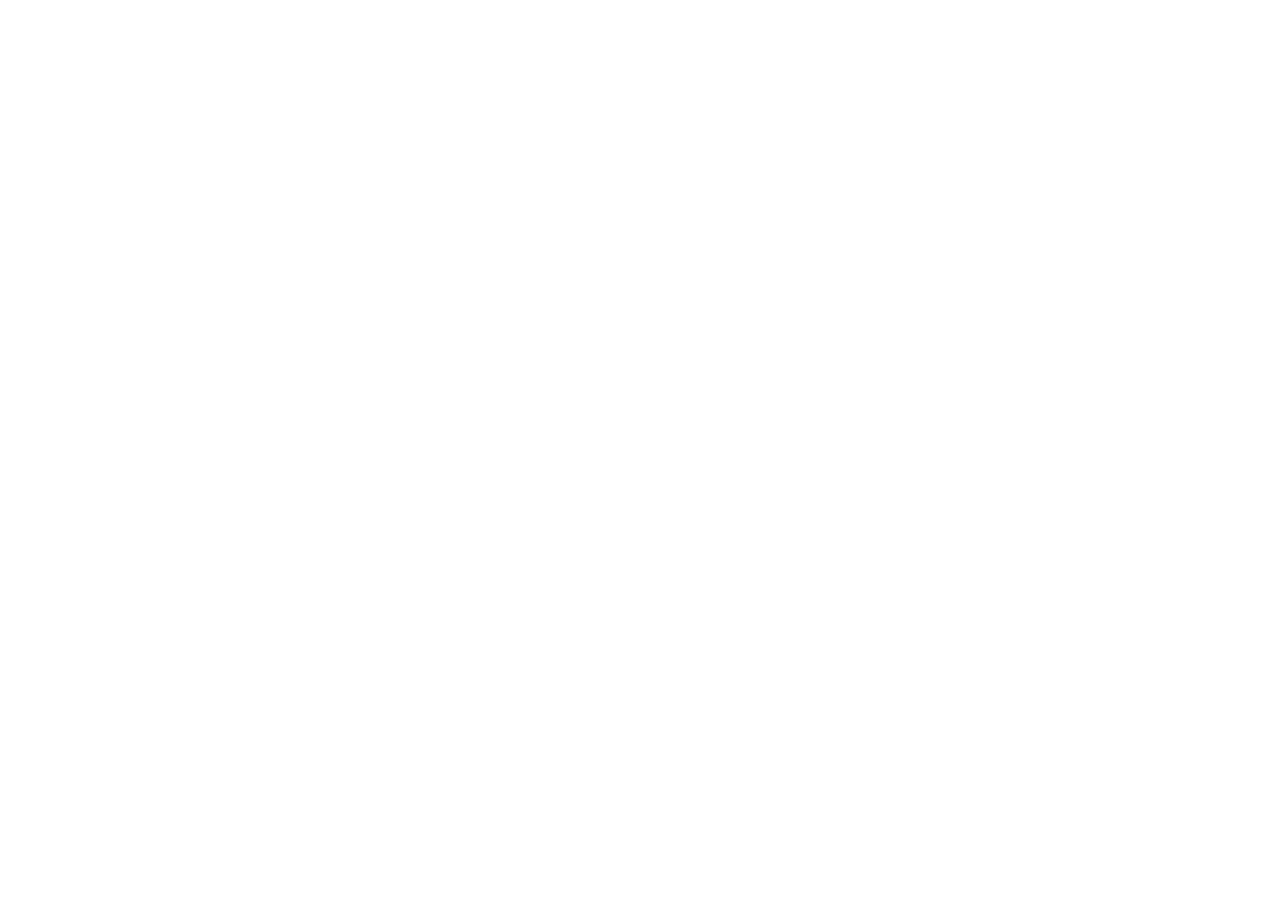
==== index.html @ d74f2154 "Initial commit" ====
<!DOCTYPE html>
<html lang="en">
  <head>
    <meta charset="UTF-8" />
    <link rel="icon" type="image/svg+xml" href="./client/assets/favicon.ico" />
    <meta name="viewport" content="width=device-width, initial-scale=1.0" />
    <title>project!</title>

    <link href="./styles/index.css" rel="stylesheet" />
  </head>
  <body></body>
</html>
---- styles/index.css ----
@import url("./something.css");
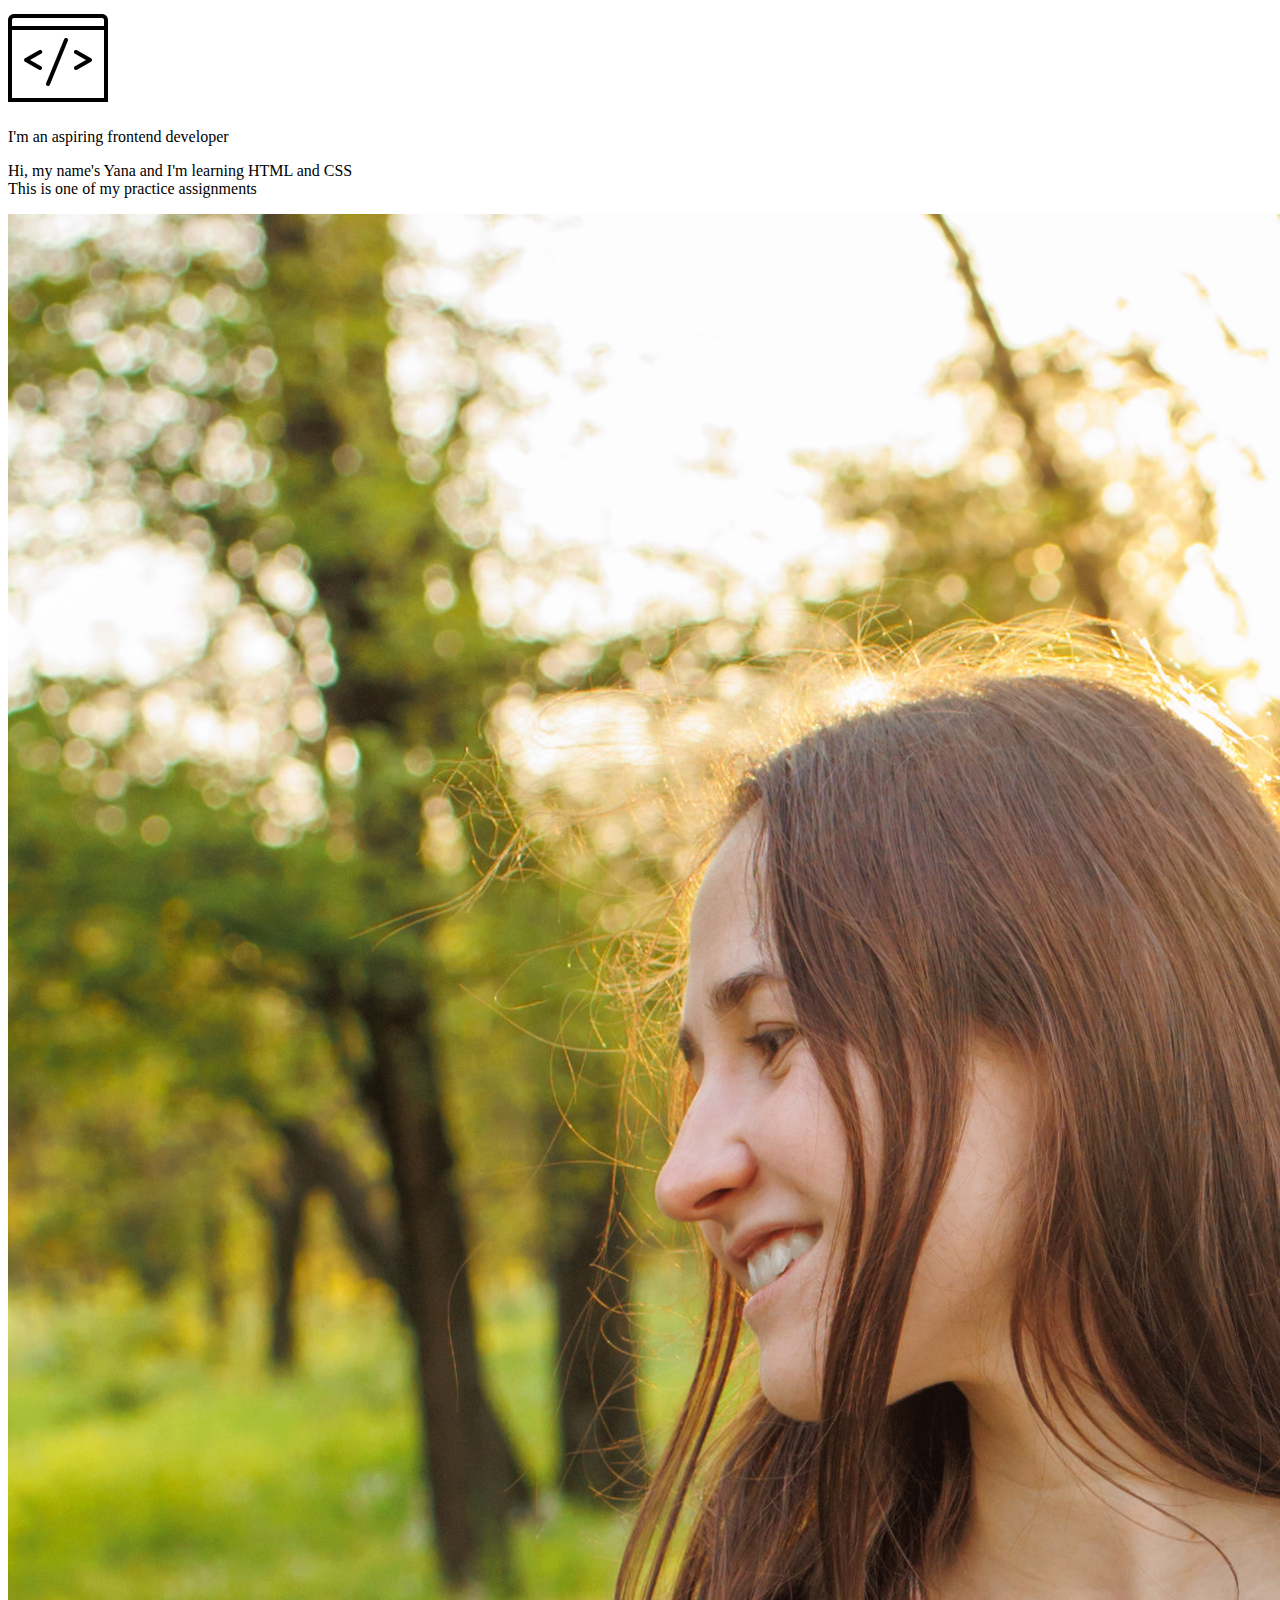
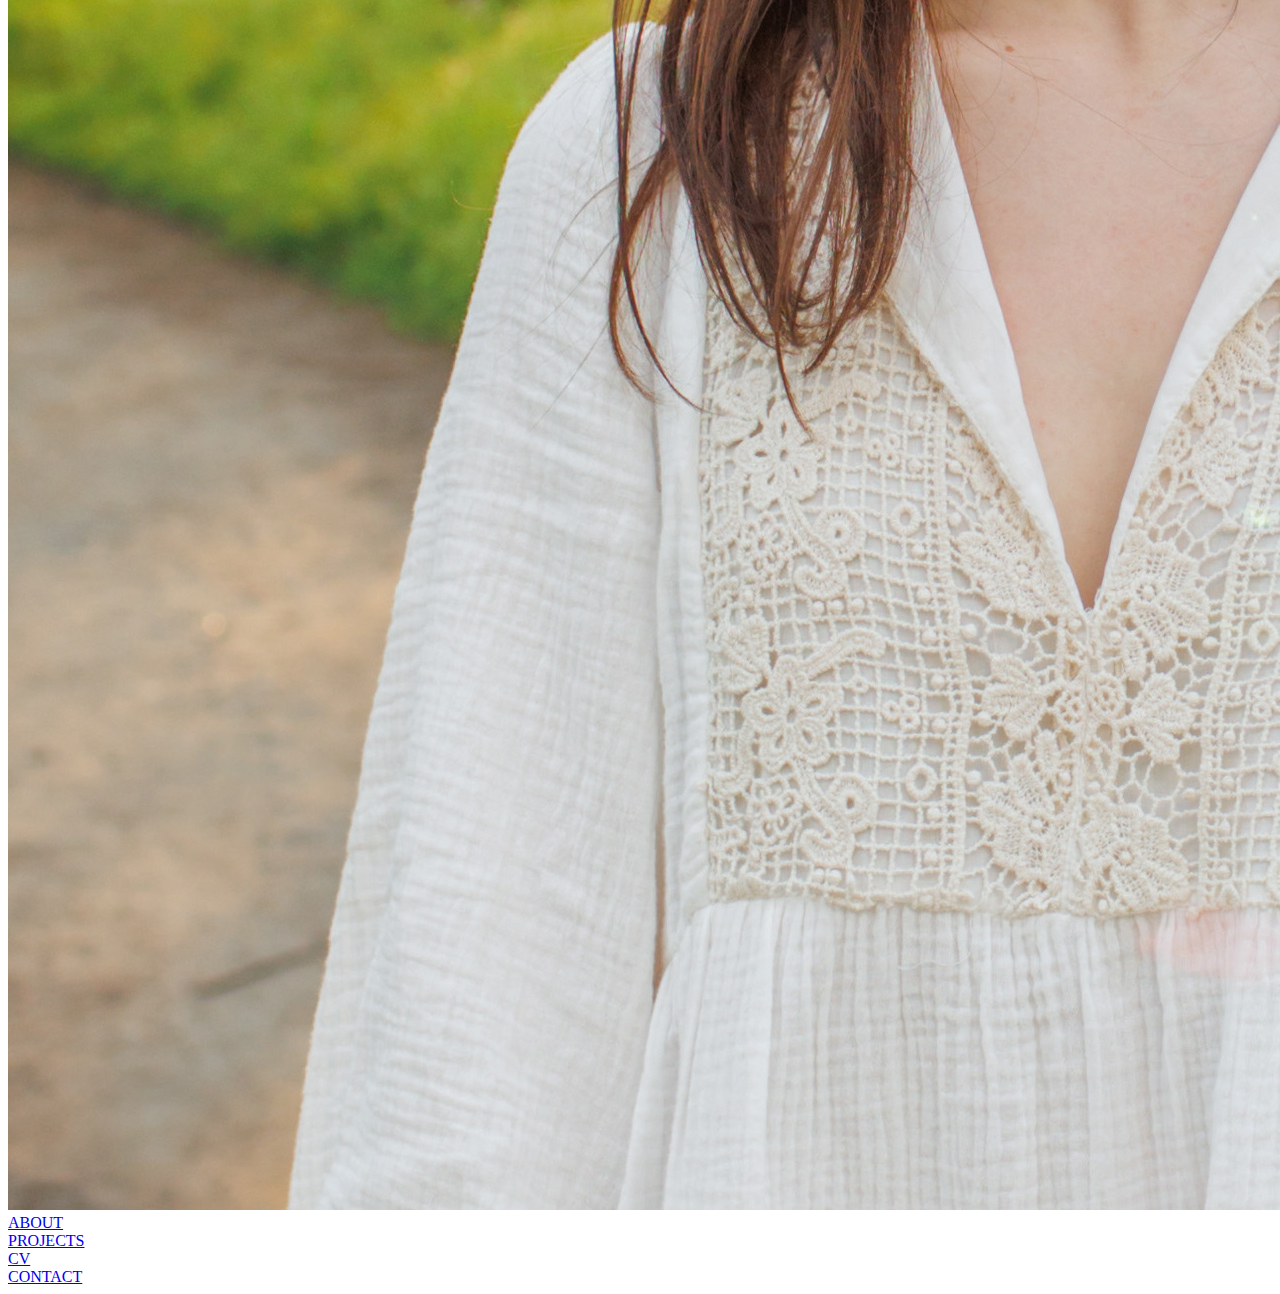
==== commit bb8d1e9b: "add new files and html for page home" ====
--- a/index.html
+++ b/index.html
@@ -4,9 +4,48 @@
     <meta charset="UTF-8" />
     <link rel="icon" type="image/svg+xml" href="./client/assets/favicon.ico" />
     <meta name="viewport" content="width=device-width, initial-scale=1.0" />
-    <title>project!</title>
-
+    <title>Portfolio</title>
     <link href="./styles/index.css" rel="stylesheet" />
   </head>
-  <body></body>
+
+  <body>
+    <header class="left-side">
+      <div class="container-logo">
+        <a href="./index.html"
+          ><img src="./img/logocode.png" alt="logo" class="logo"
+        /></a>
+      </div>
+      <p class="text">I'm an aspiring frontend developer</p>
+    </header>
+    <section class="descript">
+      <div>
+        <p>
+          Hi, my name's Yana and I'm learning HTML and CSS <br />
+          This is one of my practice assignments
+        </p>
+      </div>
+    </section>
+
+    <section class="right-side">
+      <div class="main-photo">
+        <img src="./img/mainphoto.jpg" alt="photo" />
+      </div>
+      <div class="navigation">
+        <div class="navbar">
+          <div class="about">
+            <a href="./pages/about.html">ABOUT</a>
+          </div>
+          <div class="projects">
+            <a href="./pages/projects.html">PROJECTS</a>
+          </div>
+          <div class="cv">
+            <a href="./pages/cv.html">CV</a>
+          </div>
+          <div class="contact">
+            <a href="./pages/contact.html">CONTACT</a>
+          </div>
+        </div>
+      </div>
+    </section>
+  </body>
 </html>
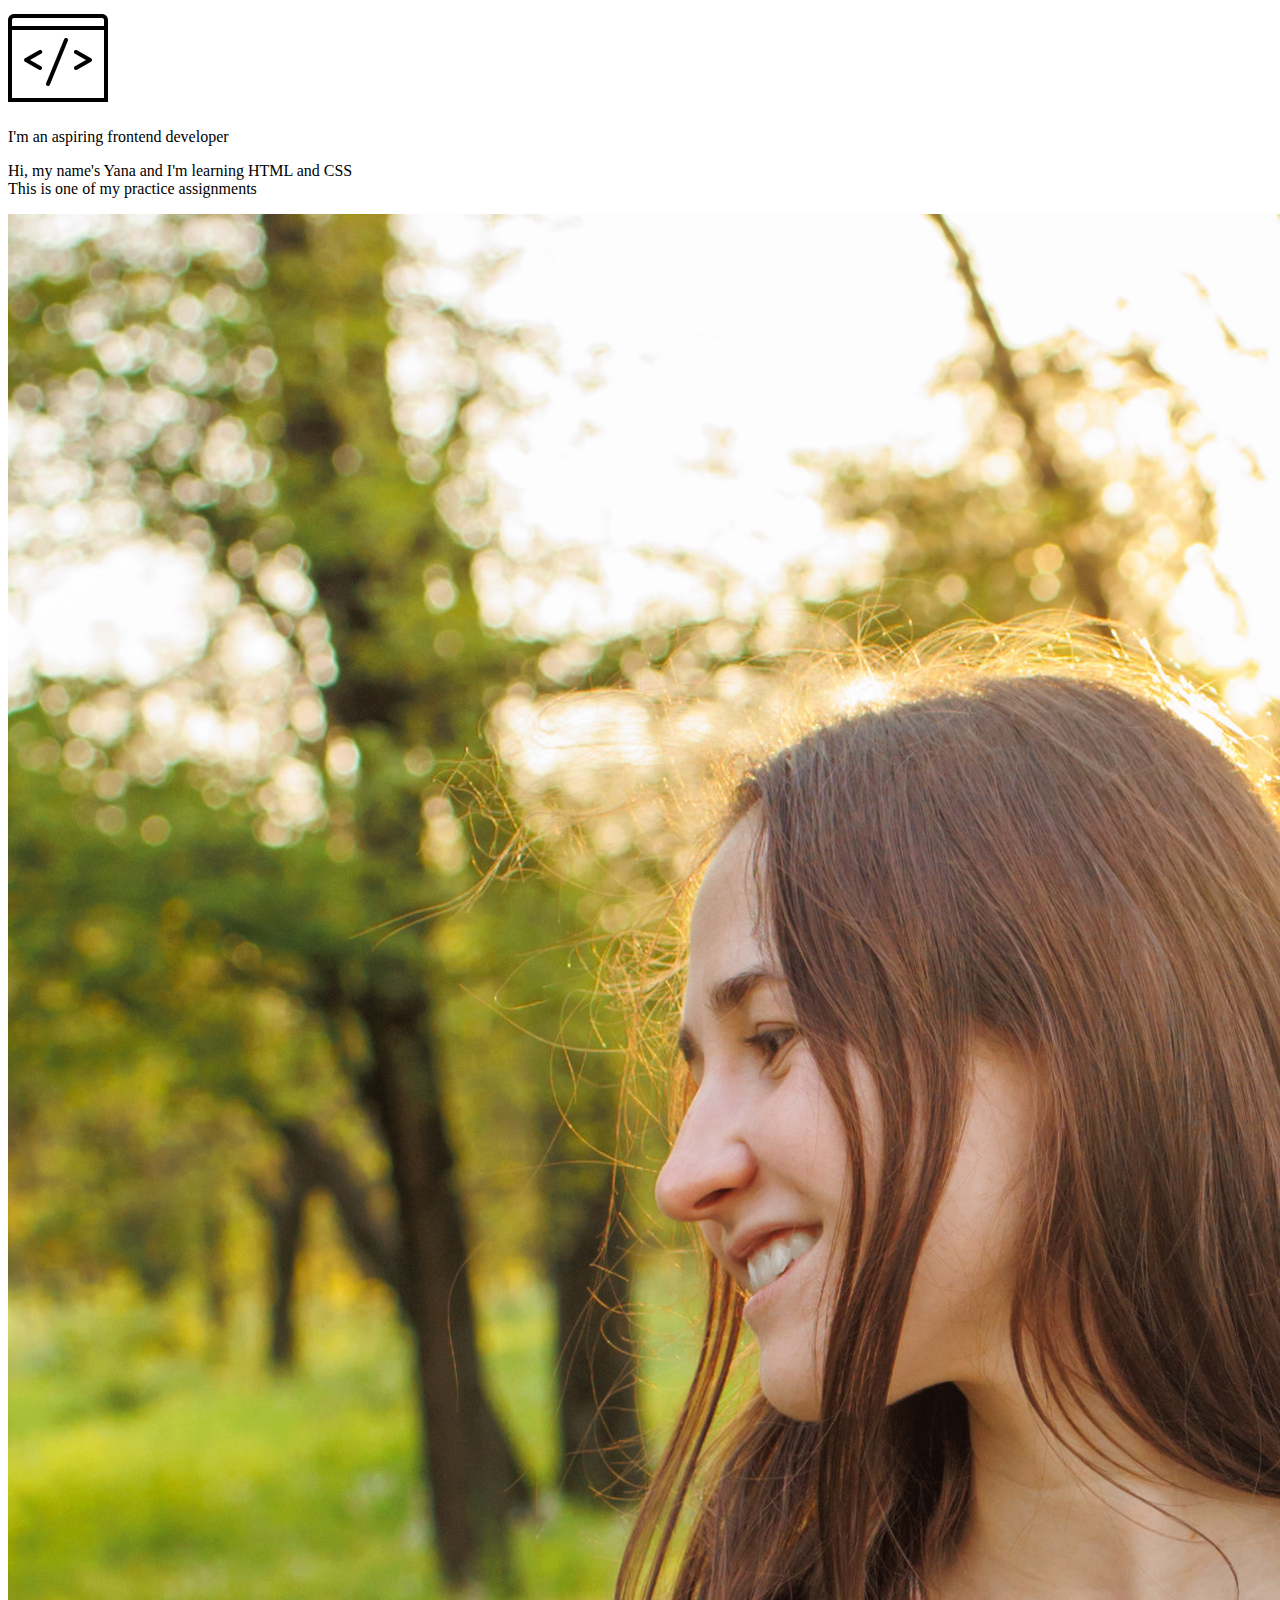
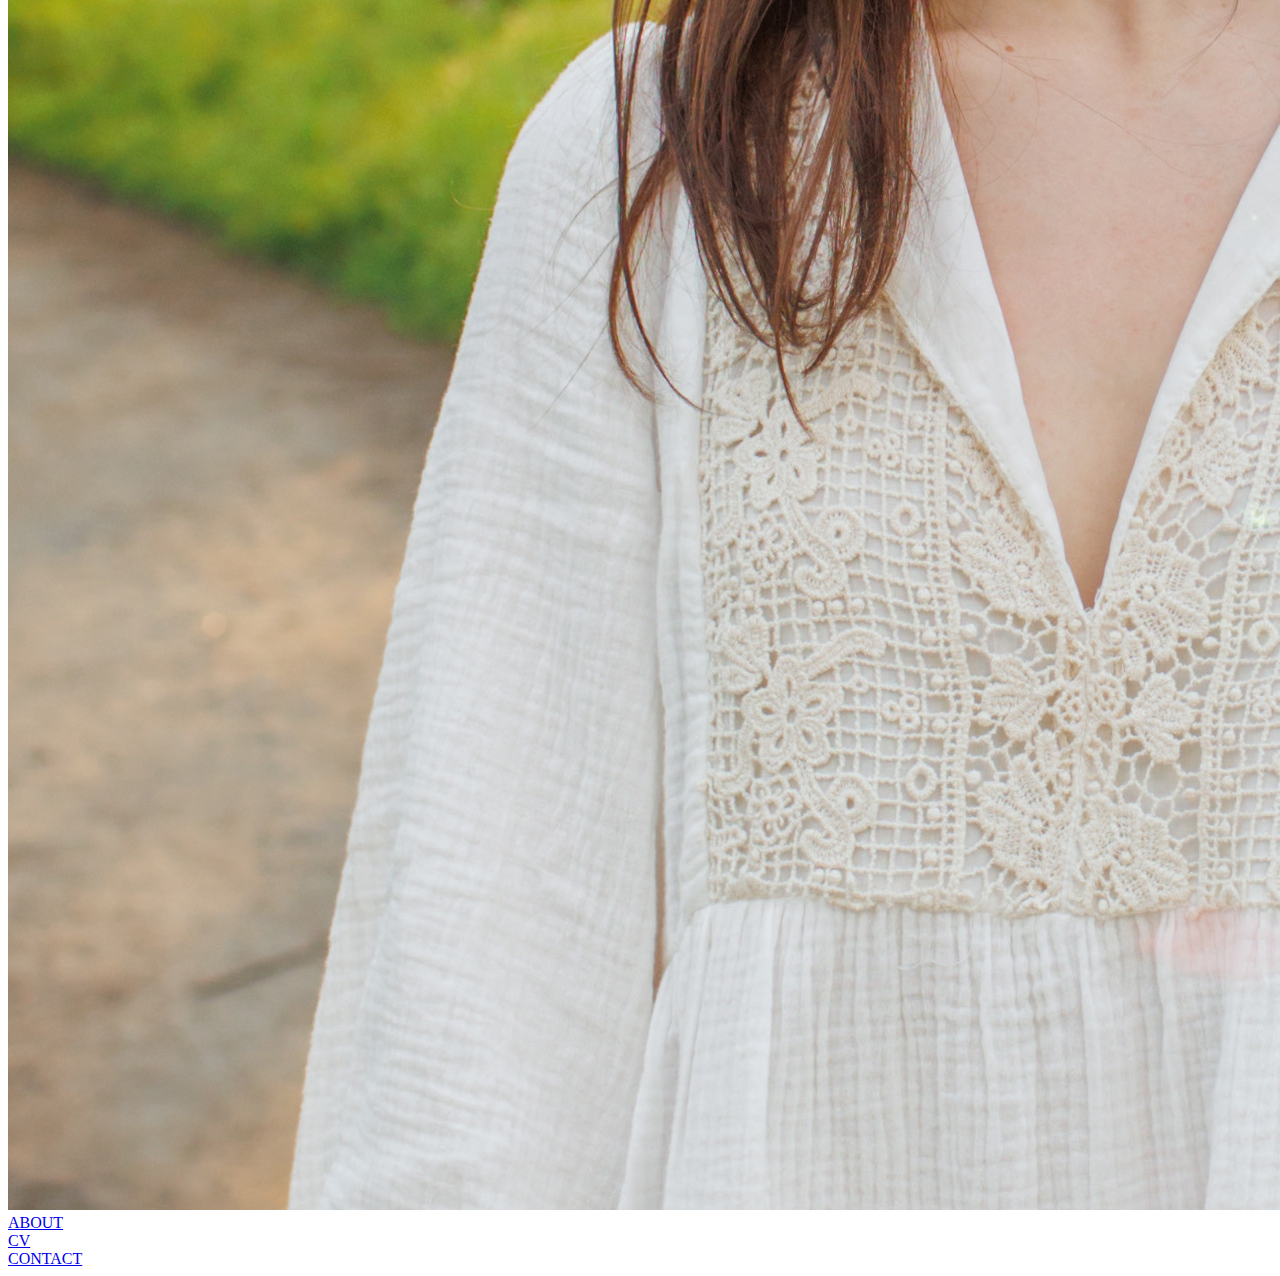
==== commit 61c310e5: "add new changes" ====
--- a/index.html
+++ b/index.html
@@ -35,9 +35,11 @@
           <div class="about">
             <a href="./pages/about.html">ABOUT</a>
           </div>
+          <!--
           <div class="projects">
             <a href="./pages/projects.html">PROJECTS</a>
           </div>
+          -->
           <div class="cv">
             <a href="./pages/cv.html">CV</a>
           </div>
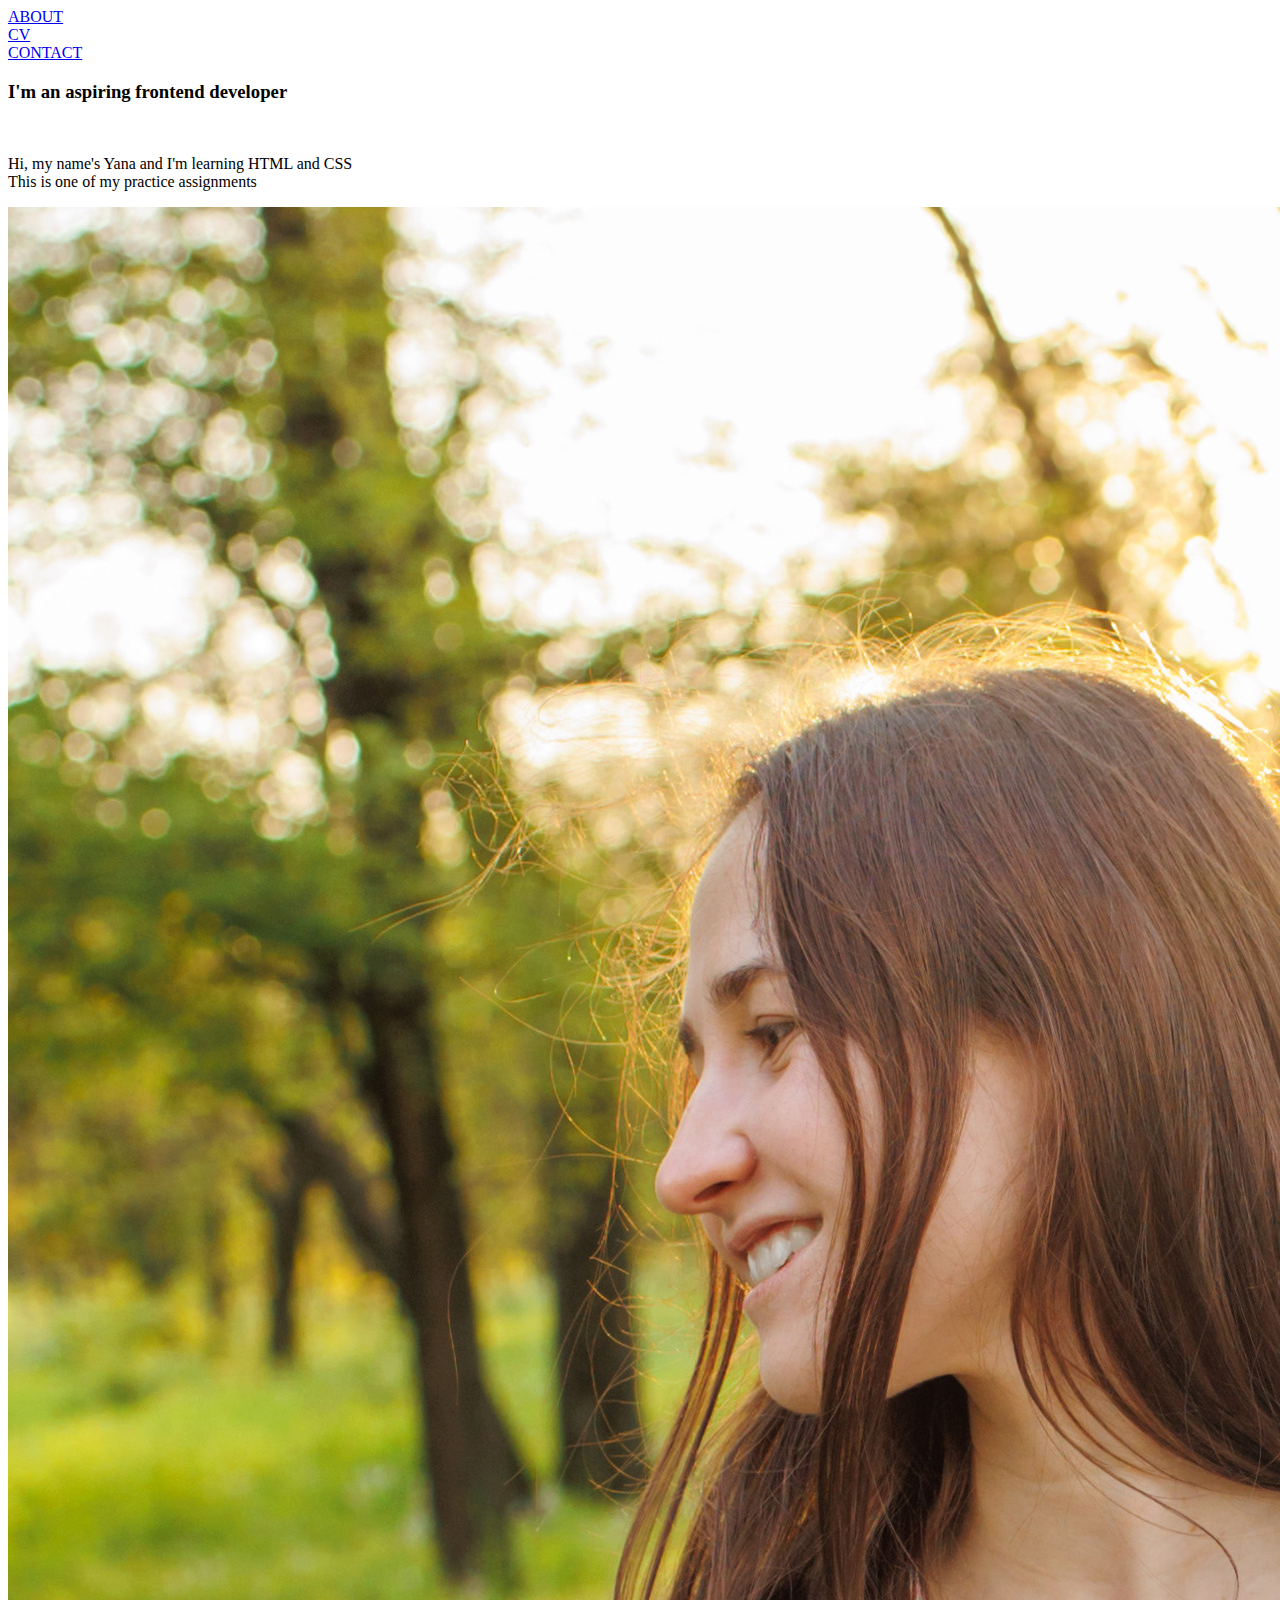
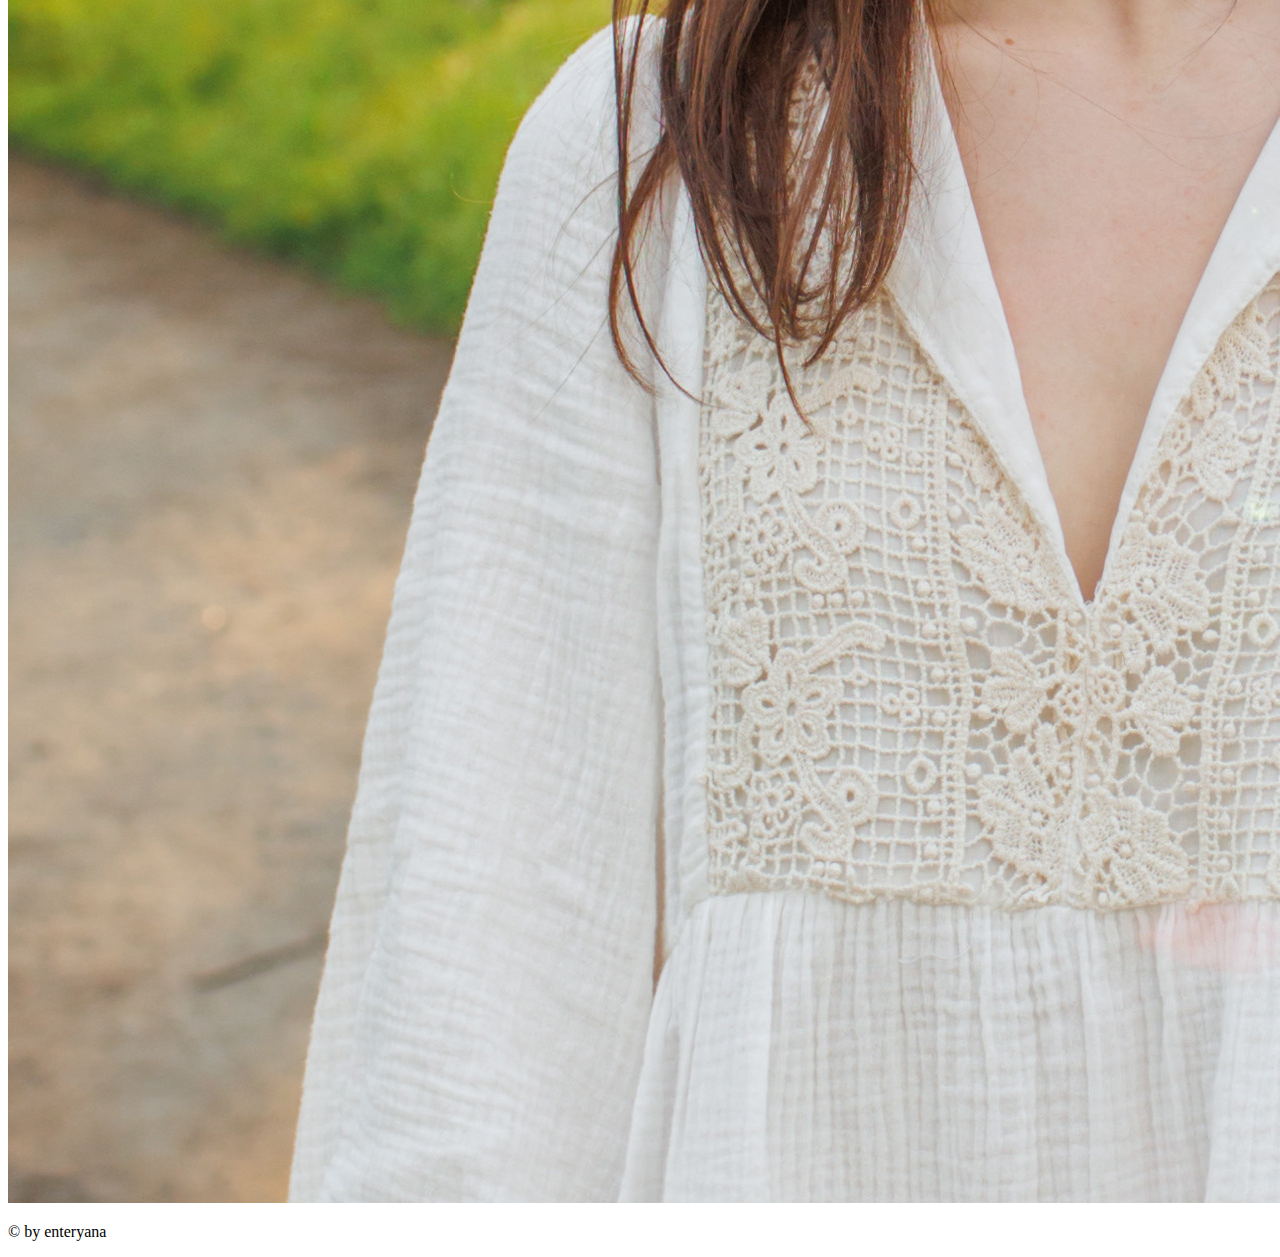
==== commit 5d07da5d: "add changes and new files" ====
--- a/index.html
+++ b/index.html
@@ -9,37 +9,15 @@
   </head>
 
   <body>
-    <header class="left-side">
-      <div class="container-logo">
-        <a href="./index.html"
-          ><img src="./img/logocode.png" alt="logo" class="logo"
-        /></a>
-      </div>
-      <p class="text">I'm an aspiring frontend developer</p>
-    </header>
-    <section class="descript">
-      <div>
-        <p>
-          Hi, my name's Yana and I'm learning HTML and CSS <br />
-          This is one of my practice assignments
-        </p>
-      </div>
-    </section>
-
-    <section class="right-side">
-      <div class="main-photo">
-        <img src="./img/mainphoto.jpg" alt="photo" />
-      </div>
-      <div class="navigation">
+    <div class="content">
+      <header class="header">
         <div class="navbar">
           <div class="about">
             <a href="./pages/about.html">ABOUT</a>
           </div>
-          <!--
-          <div class="projects">
-            <a href="./pages/projects.html">PROJECTS</a>
-          </div>
-          -->
+          <!--  <div class="projects">
+                  <a href="./pages/projects.html">PROJECTS</a>
+                </div>  -->
           <div class="cv">
             <a href="./pages/cv.html">CV</a>
           </div>
@@ -47,7 +25,23 @@
             <a href="./pages/contact.html">CONTACT</a>
           </div>
         </div>
-      </div>
-    </section>
+      </header>
+      <main class="main">
+        <div class="descript">
+          <h3 class="text">I'm an aspiring frontend developer</h3>
+          <br />
+          <p>
+            Hi, my name's Yana and I'm learning HTML and CSS <br />
+            This is one of my practice assignments
+          </p>
+        </div>
+        <div class="main-photo">
+          <img src="./img/mainphoto.jpg" alt="photo" />
+        </div>
+      </main>
+      <footer class="footer">
+        <p>© by enteryana</p>
+      </footer>
+    </div>
   </body>
 </html>
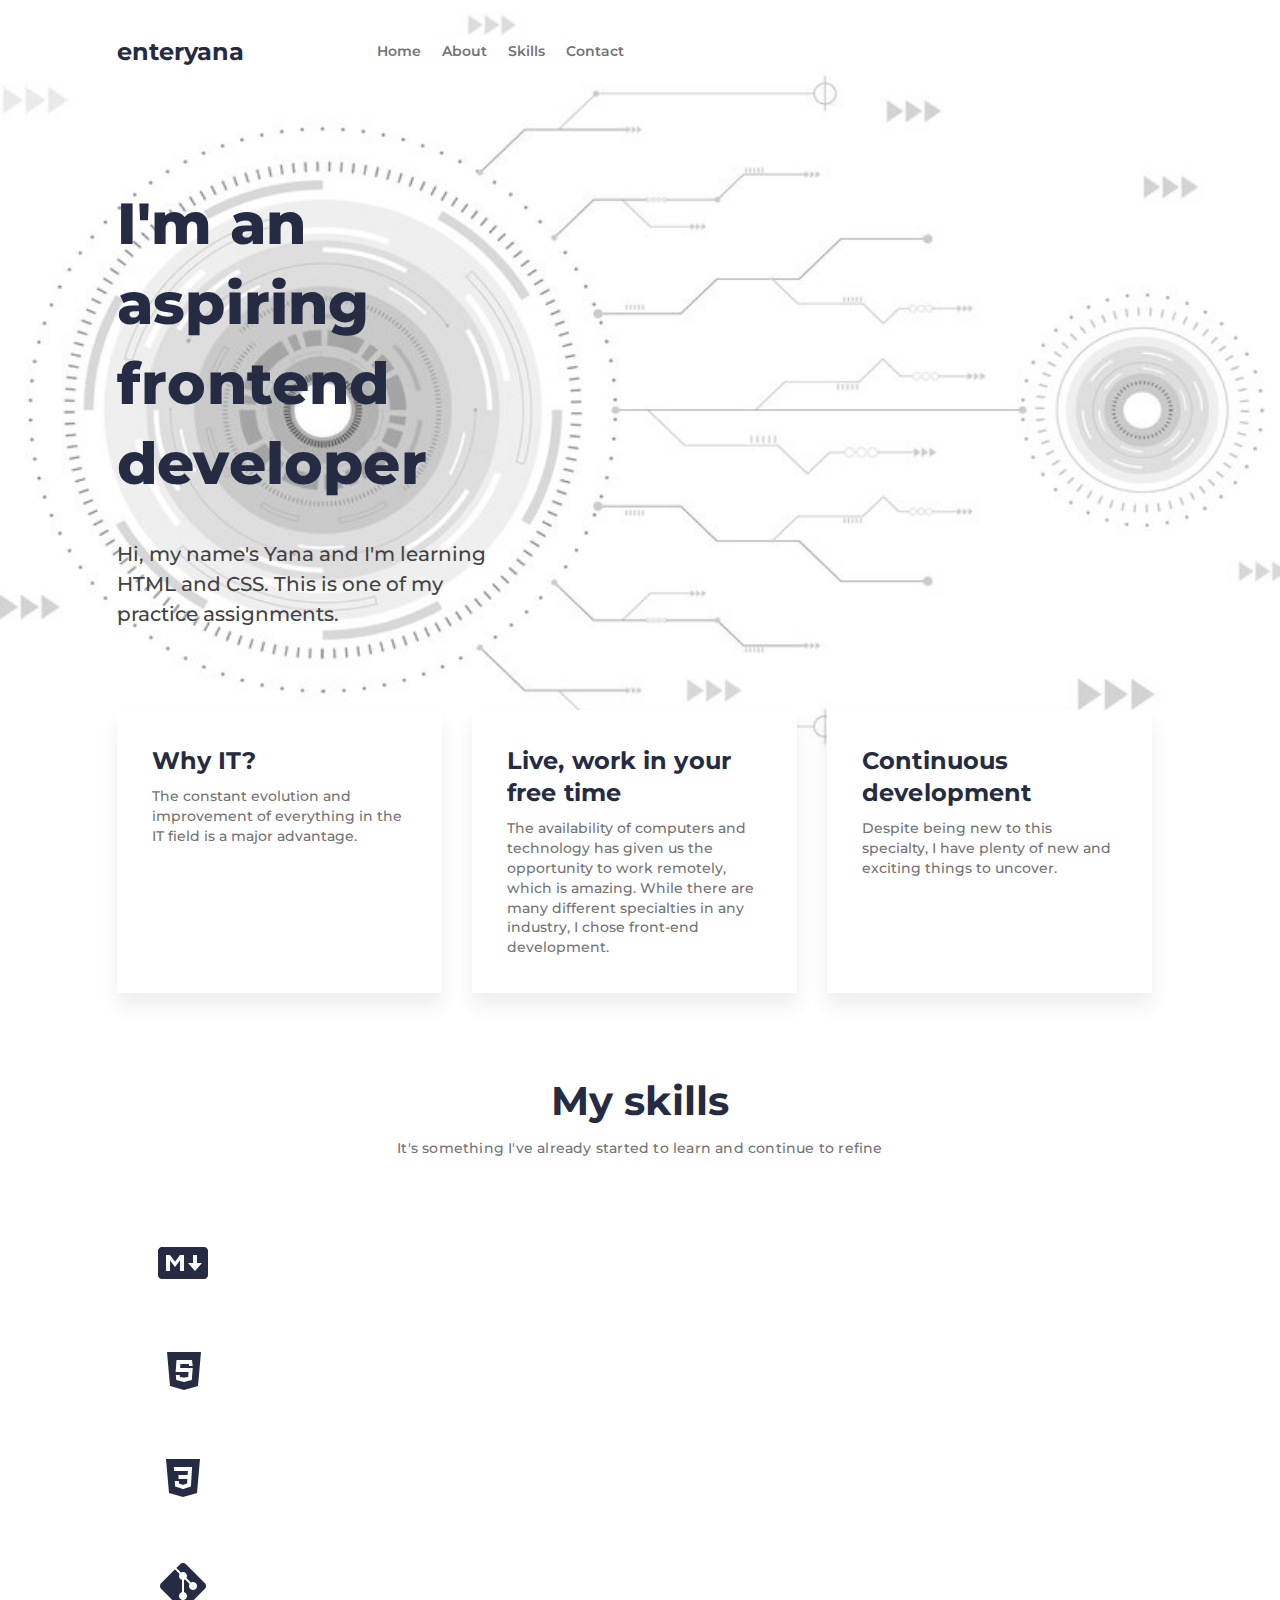
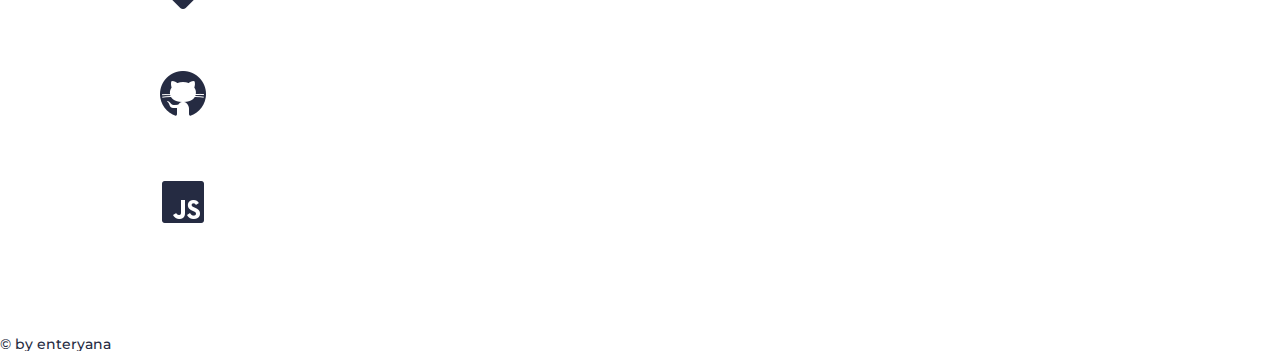
==== commit 30726038: "add new version of portfolio and all files" ====
--- a/index.html
+++ b/index.html
@@ -1,47 +1,142 @@
 <!DOCTYPE html>
 <html lang="en">
-  <head>
-    <meta charset="UTF-8" />
-    <link rel="icon" type="image/svg+xml" href="./client/assets/favicon.ico" />
-    <meta name="viewport" content="width=device-width, initial-scale=1.0" />
-    <title>Portfolio</title>
-    <link href="./styles/index.css" rel="stylesheet" />
-  </head>
 
-  <body>
-    <div class="content">
-      <header class="header">
-        <div class="navbar">
-          <div class="about">
-            <a href="./pages/about.html">ABOUT</a>
-          </div>
-          <!--  <div class="projects">
-                  <a href="./pages/projects.html">PROJECTS</a>
-                </div>  -->
-          <div class="cv">
-            <a href="./pages/cv.html">CV</a>
-          </div>
-          <div class="contact">
-            <a href="./pages/contact.html">CONTACT</a>
+<head>
+  <meta charset="UTF-8" />
+  <link rel="icon" type="image/svg+xml" href="./client/assets/favicon.ico" />
+  <meta name="viewport" content="width=device-width, initial-scale=1.0" />
+  <link href="https://fonts.googleapis.com/css?family=Montserrat:regular,500,600,700,800&display=swap"
+    rel="stylesheet" />
+  <title>Portfolio</title>
+  <link href="./styles/index.css" rel="stylesheet" />
+</head>
+
+<body>
+  <div class="content">
+    <header class="header">
+      <div class="header__container _container">
+        <a href="" class="header__logo"> enteryana </a>
+        <nav class="header__menu menu">
+          <ul class="menu__list">
+            <li class="menu__item"><a href="" class="menu__link">Home</a></li>
+            <li class="menu__item">
+              <a href="" class="menu__link">About</a>
+            </li>
+            <li class="menu__item">
+              <a href="" class="menu__link">Skills</a>
+            </li>
+            <li class="menu__item">
+              <a href="" class="menu__link">Contact</a>
+            </li>
+          </ul>
+        </nav>
+      </div>
+    </header>
+    <main class="page">
+      <div class="page__main-block main-block">
+        <div class="main-block__container _container">
+          <div class="main-block__body">
+            <h1 class="main-block__title">
+              I'm an aspiring frontend developer
+            </h1>
+            <div class="main-block__text">
+              Hi, my name's Yana and I'm learning HTML and CSS. This is one of
+              my practice assignments.
+            </div>
+            <!---<div class="main-block__buttons">
+              <a href="" class="main-block__button main-block__button_border">CV</a>
+            </div>---->
           </div>
         </div>
-      </header>
-      <main class="main">
-        <div class="descript">
-          <h3 class="text">I'm an aspiring frontend developer</h3>
-          <br />
-          <p>
-            Hi, my name's Yana and I'm learning HTML and CSS <br />
-            This is one of my practice assignments
-          </p>
+        <div class="main-block__image _ibg">
+          <img src="./img/bgf.jpg" alt="cover">
         </div>
-        <div class="main-photo">
-          <img src="./img/mainphoto.jpg" alt="photo" />
+      </div>
+      <section class="page__about about">
+        <div class="about__container _container">
+          <div class="about__body">
+            <div class="about__column">
+              <div class="about__item item-about-i">
+                <h3 class="item_about-i__title">Why IT?</h3>
+                <div class="item-about-i__text">
+                  The constant evolution and improvement of everything in the
+                  IT field is a major advantage.
+                </div>
+              </div>
+            </div>
+            <div class="about__column">
+              <div class="about__item item-about-i">
+                <h3 class="item_about-i__title">
+                  Live, work in your free time
+                </h3>
+                <div class="item-about-i__text">
+                  The availability of computers and technology has given us
+                  the opportunity to work remotely, which is amazing. While
+                  there are many different specialties in any industry, I
+                  chose front-end development.
+                </div>
+              </div>
+            </div>
+            <div class="about__column">
+              <div class="about__item item-about-i">
+                <h3 class="item_about-i__title">Continuous development</h3>
+                <div class="item-about-i__text">
+                  Despite being new to this specialty, I have plenty of new
+                  and exciting things to uncover.
+                </div>
+              </div>
+            </div>
+          </div>
         </div>
-      </main>
-      <footer class="footer">
-        <p>© by enteryana</p>
-      </footer>
-    </div>
-  </body>
+      </section>
+      <section class="page__skills skills">
+        <div class="skills__container _container">
+          <div class="skills__header header-block">
+            <h2 class="header-block__title">My skills</h2>
+            <div class="header-block__sub-title">
+              It's something I've already started to learn and continue to
+              refine
+            </div>
+          </div>
+          <div class="skills__body">
+            <div class="skills__column">
+              <div class="skills__item">
+                <div class="skills__icon">
+                  <img src="./img/iconmd.png" alt="markdown" />
+                </div>
+              </div>
+              <div class="skills__item">
+                <div class="skills__icon">
+                  <img src="./img/iconhtml.png" alt="html" />
+                </div>
+              </div>
+              <div class="skills__item">
+                <div class="skills__icon">
+                  <img src="./img/iconcss.png" alt="css" />
+                </div>
+              </div>
+              <div class="skills__item">
+                <div class="skills__icon">
+                  <img src="./img/icong.png" alt="git" />
+                </div>
+              </div>
+              <div class="skills__item">
+                <div class="skills__icon">
+                  <img src="./img/icongh.png" alt="github" />
+                </div>
+              </div>
+              <div class="skills__item">
+                <div class="skills__icon">
+                  <img src="./img/iconjs.png" alt="js" />
+                </div>
+              </div>
+            </div>
+          </div>
+        </div>
+      </section>
+    </main>
+    <footer class="footer">© by enteryana</footer>
+  </div>
+</body>
+
 </html>
--- a/styles/index.css
+++ b/styles/index.css
@@ -1 +1,372 @@
-@import url("./something.css");
+/* reset */
+*,
+*::before,
+*::after {
+  padding: 0;
+  margin: 0;
+  border: 0;
+  box-sizing: border-box;
+}
+
+a {
+  text-decoration: none;
+}
+
+ul,
+ol,
+li {
+  list-style: none;
+}
+
+img {
+  vertical-align: top;
+}
+
+h1,
+h2,
+h3,
+h4,
+h5,
+h6 {
+  font-weight: inherit;
+  font-size: inherit;
+}
+
+html,
+body {
+  height: 100%;
+  line-height: 1;
+  font-size: 14px;
+  color: #252b42;
+  font-weight: 500;
+  font-family: Montserrat;
+}
+
+.content {
+  min-height: 100%;
+  overflow: hidden;
+  display: flex;
+  flex-direction: column;
+}
+
+._container {
+  max-width: 1046px;
+  padding: 0px 15px;
+  margin: 0px auto;
+  box-sizing: content-box;
+}
+
+._ibg {
+  position: relative;
+}
+
+._ibg img {
+  position: absolute;
+  width: 100%;
+  height: 100%;
+  top: 0;
+  left: 0;
+}
+
+/* -----------------------------header------------------------------ */
+
+.header {
+  position: absolute;
+  width: 100%;
+  left: 0;
+  top: 0;
+  z-index: 50;
+}
+
+.header__container {
+  display: flex;
+  min-height: 104px;
+  align-items: center;
+}
+
+@media (max-width: 479px) {
+  .header__container {
+    min-height: 70px;
+  }
+}
+
+.header__logo {
+  font-size: 24px;
+  font-weight: 700;
+  color: inherit;
+}
+
+.header__menu {
+  margin: 0px 0px 0px 133px;
+}
+
+@media (max-width: 992px) {
+  .header__menu {
+    margin: 0px 0px 0px 80px;
+  }
+}
+
+@media (max-width: 767px) {
+  .header__menu {
+    margin: 0px 0px 0px 40px;
+  }
+}
+
+@media (max-width: 479px) {
+  .header__menu {
+    margin: 0px 0px 0px 20px;
+  }
+}
+
+.menu {
+  padding: 5px 0;
+}
+
+.menu__list {
+  flex-wrap: wrap;
+  display: flex;
+}
+
+.menu__item {}
+
+.menu__item:not(:last-child) {
+  margin: 0px 21px 0px 0px;
+}
+
+.menu__link {
+  color: #737373;
+  font-weight: 600;
+  line-height: 170%;
+}
+
+@media (max-width: 479px) {
+  .menu__link {
+    font-size: 18px;
+  }
+}
+
+/* ---------------------page----------------------------- */
+.page {
+  flex: 1 1 auto;
+}
+
+.page__main-block {}
+
+.page__about {
+  position: relative;
+  z-index: 2;
+  margin: -110px 0px 0px 0px;
+}
+
+.page__skills {}
+
+/* ------------------------header-block--------------------------------- */
+.header-block {
+  text-align: center;
+  letter-spacing: 0.2px;
+}
+
+.header-block__title {
+  line-height: 140%;
+  font-weight: 700;
+  font-size: 40px;
+}
+
+.header-block__title:not(:last-child) {
+  margin: 0px 0px 10px 0px;
+}
+
+.header-block__sub-title {
+  line-height: 140%;
+  color: #737373;
+}
+
+/* --------------------footer----------------------------- */
+.footer {}
+
+/* ------------------main-block--------------------------- */
+
+.main-block {
+  position: relative;
+}
+
+.main-block__container {}
+
+._container {}
+
+.main-block__body {
+  padding: 184px 0px 191px 0px;
+  position: relative;
+  z-index: 2;
+  max-width: 400px;
+}
+
+@media (max-width: 992px) {
+  .main-block__body {
+    padding: 120px 0px 191px 0px;
+  }
+}
+
+.main-block__body>*:not(:last-child) {
+  margin: 0px 0px 35px 0px;
+}
+
+.main-block__title {
+  font-size: 58px;
+  line-height: 138%;
+  letter-spacing: 0.2px;
+  font-weight: 800;
+}
+
+@media (max-width: 479px) {
+  .main-block__title {
+    font-size: 42px;
+  }
+}
+
+.main-block__text {
+  color: #424242;
+  font-size: 20px;
+  line-height: 150%;
+}
+
+.main-block__buttons {
+  display: flex;
+  flex-wrap: wrap;
+  margin: -10px 0;
+}
+
+.main-block__button {
+  border-radius: 37px;
+  display: flex;
+  min-height: 48px;
+  justify-content: center;
+  align-items: center;
+  letter-spacing: 0.2px;
+  font-weight: 700;
+  text-align: center;
+  line-height: 150%;
+  padding: 5px 36px;
+  margin: 10px 0;
+}
+
+.main-block__button:not(:last-child) {
+  margin-right: 10px;
+}
+
+.main-block__button_border {
+  color: #0d5c63;
+  border: 1px solid #0d5c63;
+}
+
+.main-block__image {
+  position: absolute;
+  width: 100%;
+  height: 100%;
+  top: 0;
+  left: 0;
+}
+
+/* -----------------about----------------- */
+
+.about {}
+
+.about__container {}
+
+.about__body {}
+
+@media (min-width: 670px) {
+  .about__body {
+    display: flex;
+    flex-wrap: wrap;
+    margin: 0px -15px;
+  }
+}
+
+.about__column {
+  flex: 0 1 33%;
+}
+
+@media (min-width: 670px) {
+  .about__column {
+    padding: 0px 15px;
+  }
+}
+
+@media (max-width: 992px) {
+  .about__column {
+    flex: 0 1 50%;
+  }
+
+  .about__column:not(:last-child) {
+    margin: 0px 0px 30px 0px;
+  }
+
+  .about__column:last-child {
+    flex: 1 1 100%;
+  }
+}
+
+.about__item {
+  height: 100%;
+  box-shadow: 0px 13px 19px rgba(0, 0, 0, 0.07);
+  background: #fff;
+  padding: 35px;
+}
+
+.item-about-i {}
+
+.item-about-i> :not(:last-child) {
+  margin: 0px 0px 10px 0px;
+}
+
+.item_about-i__title {
+  font-weight: 700;
+  letter-spacing: 0.1px;
+  font-size: 24px;
+  line-height: 133%;
+}
+
+.item-about-i__text {
+  color: #737373;
+  line-height: 142%;
+}
+
+/* ----------------------skills-------------------------- */
+.skills {
+  padding: 80px 0;
+}
+
+.skills__container {}
+
+.skills__header {
+  margin: 0px 0px 50px 0px;
+}
+
+.skills__body {
+  display: flex;
+  margin: 0px -15px;
+}
+
+.skills__column {
+  padding: 0px 15px;
+  flex: 0 1 15%;
+  font-weight: 700;
+  text-align: center;
+}
+
+.skills__item {
+  background-color: #fff;
+  padding: 30px;
+}
+
+.skills__item>*:not(:last-child) {
+  margin: 0px 0px 10px 0px;
+}
+
+.skills__icon {
+  height: 48px;
+  display: flex;
+  align-items: flex-end;
+  justify-content: center;
+}
